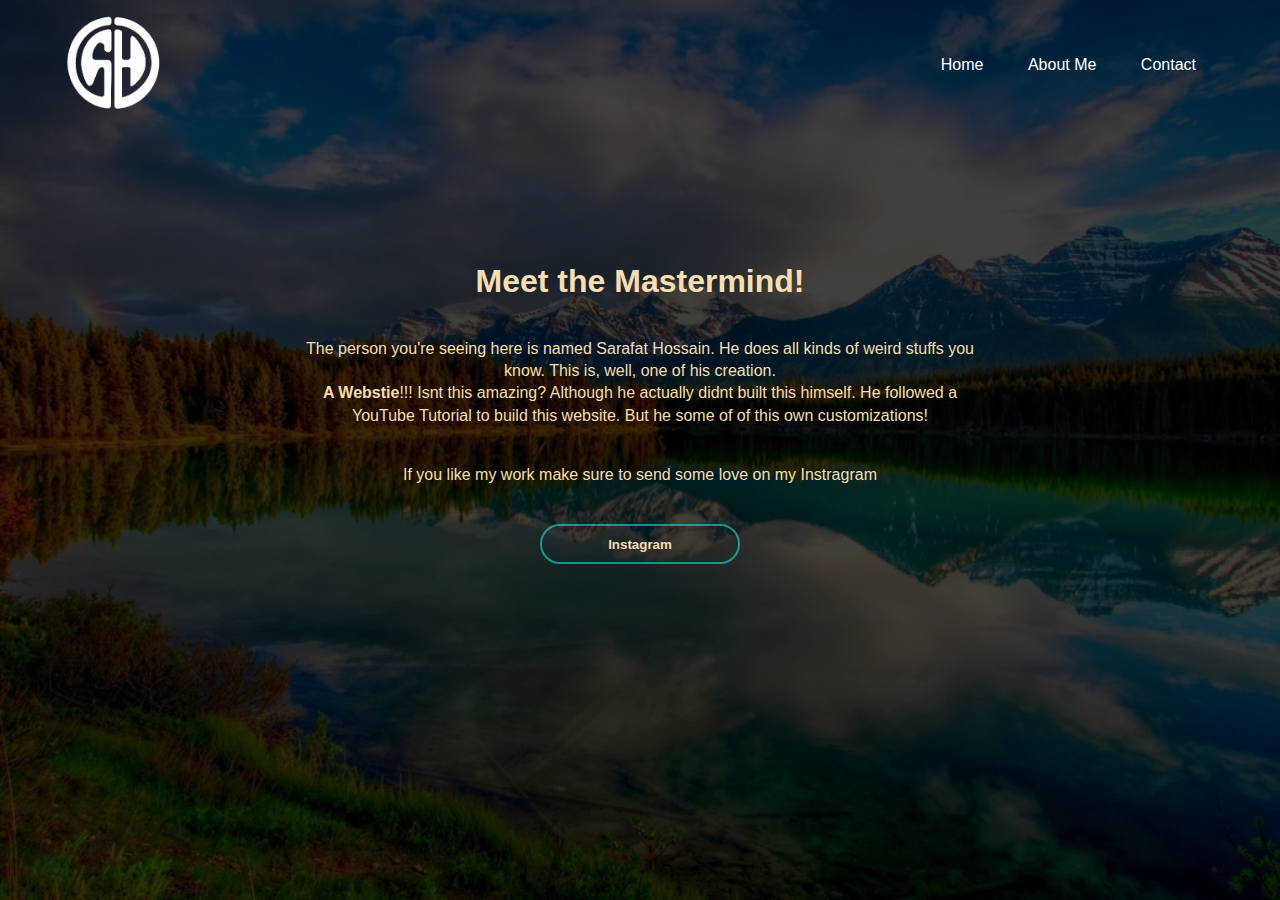
==== index.html @ c63013d9 "Add files via upload" ====
<!DOCTYPE html>
<html lang="en">
<head>
    <meta charset="UTF-8">
    <meta name="viewport" content="width=device-width, initial-scale=1.0">
    <title>Sarafat's Beautiful Website</title>
    <link rel="stylesheet" href="style.css">
</head>
<body>
    <div class="banner">
        <div class="navbar">
            <a href="index.html"><img src="logo.png" class="logo"></a>
            <ul>
                <li><a href="index.html">Home</a></li>
                <li><a href="about_me.html">About Me</a></li>
                <li><a href="contact.html">Contact</a></li>
            </ul>
        </div>

        <div class="content" class="content">
            <h1 class="title">Meet the Mastermind!</h1>
            <p class="para">The person you're seeing here is named Sarafat Hossain. He does all kinds of weird stuffs you know. This is, well, one of his creation. <br> <Strong> A Webstie</Strong>!!! Isnt this amazing? Although he actually didnt built this himself. He followed a YouTube Tutorial to build this website. But he some of of this own customizations!</p>
            <p class="para">If you like my work make sure to send some love on my Instragram</p>
            <div class="buttons">
                <a href="https://www.instagram.com/_imsfh/"><button>Instagram</button></a>
            </div>
        </div>

    </div>
    
</body>
</html>
---- style.css ----
*{
    margin: 0;
    padding: 0;
    font-family: sans-serif;
}

.banner{
    width: 100%;
    height: 100vh;
    background-image: linear-gradient(rgba(0,0,0,0.75), rgba(0,0,0,0.75)),url(bg.jpg);
    background-size: cover;
    background-position: center;

}

.navbar{
    width: 90%;
    margin: auto;
    padding-top: 1%;
    padding-bottom: 2%;
    display: flex;
    align-items: center;
    justify-content: space-between;
}

.logo{
    width: 100px;
    cursor: pointer;
}

.navbar ul li{
    list-style: none;
    display: inline-block;
    margin: 0 20px;
    position: relative;
}

.navbar ul li a{
    color: white;
    text-decoration: none;
    transition: all .4s ease-in-out;
}

.navbar ul li::after{
    content: '';
    height: 3px;
    width: 0%;
    background: #12ffef;
    position: absolute;
    left: 0;
    bottom: -2px;
}

.navbar ul li:hover:after{
    content: '';
    height: 3px;
    width: 100%;
    background: #12ffef;
    position: absolute;
    left: 0;
    bottom: -2px;
    transition: all .35s ease-in-out;
}

.content{
    text-align: center;
    color: wheat;
    font-family: Cambria, Cochin, Georgia;
    padding: 20px;
}
.para{
    padding-top: 1%;
    margin: 2%;
    line-height: 140%;
    align-items: center;
    padding-left: 20%;
    padding-right: 20%;
}

button{
    width: 200px;
    height: 40px;
    text-align: center;
    padding: 0 5px;
    margin: 1% 1%;
    font-weight: bold;
    background: transparent;
    color: wheat;
    cursor: pointer;
    border-radius: 25px;
    border: 2px solid #12ffef86;
    position: relative;
    overflow: hidden;
}

button::after{
    background: #12ffef;
    height: 100%;
    width: 0%;
    border-radius: 25px;
    position: absolute;
    left: 0;
    bottom: 0;
    z-index: -1;
}
button:hover:after{
    width: 100%;
}
.title{
    margin-top: 100px;
}
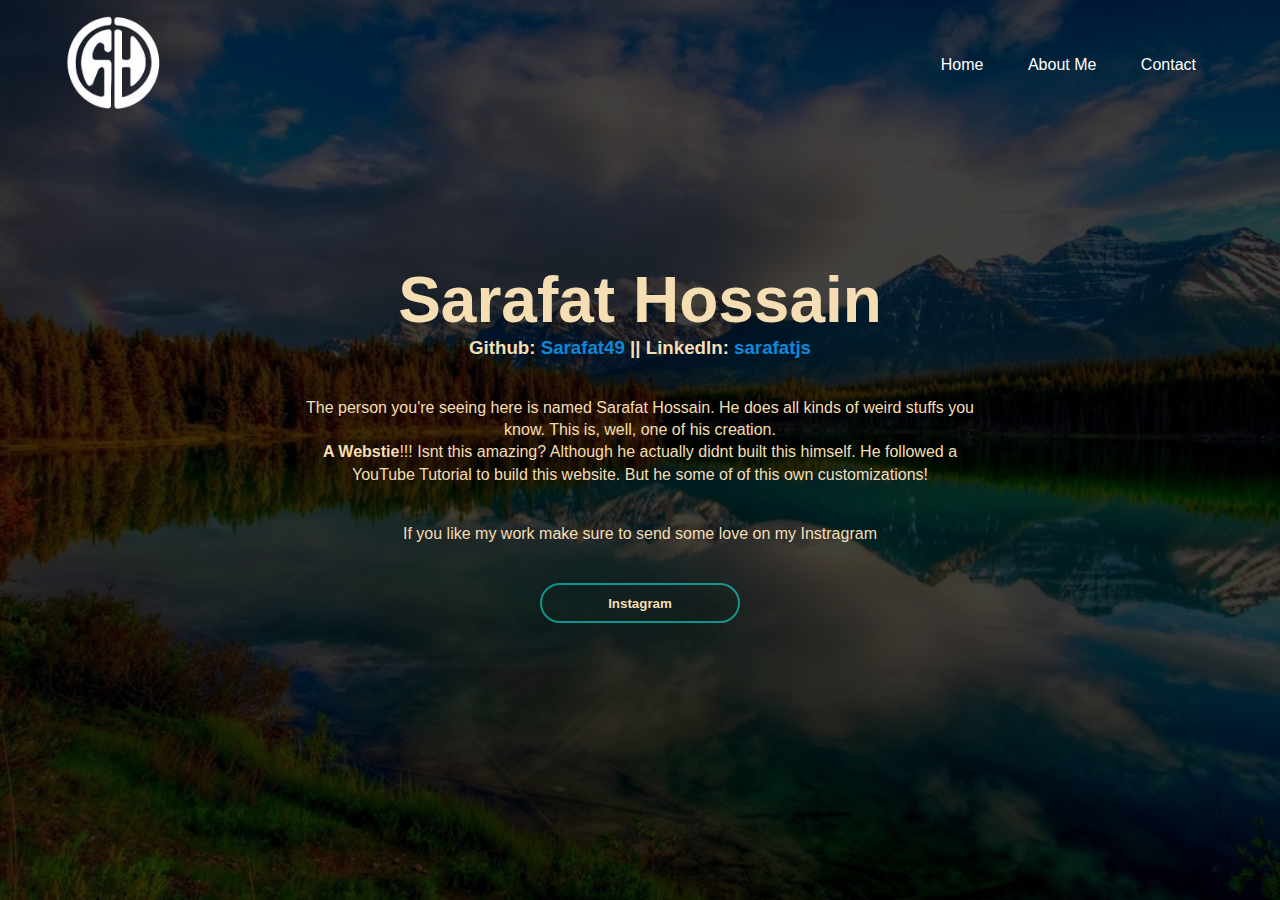
==== commit e026828f: "added github and linked links" ====
--- a/index.html
+++ b/index.html
@@ -18,7 +18,8 @@
         </div>
 
         <div class="content" class="content">
-            <h1 class="title">Meet the Mastermind!</h1>
+            <h1 class="title">Sarafat Hossain</h1>
+            <h3 class="subhead"> Github: <a href="https://github.com/Sarafat49" class="std-color">Sarafat49 </a> || LinkedIn: <a class="std-color" href="https://www.linkedin.com/in/sarafatjs/">sarafatjs</a></h3>
             <p class="para">The person you're seeing here is named Sarafat Hossain. He does all kinds of weird stuffs you know. This is, well, one of his creation. <br> <Strong> A Webstie</Strong>!!! Isnt this amazing? Although he actually didnt built this himself. He followed a YouTube Tutorial to build this website. But he some of of this own customizations!</p>
             <p class="para">If you like my work make sure to send some love on my Instragram</p>
             <div class="buttons">
@@ -29,4 +30,4 @@
     </div>
     
 </body>
-</html>+</html>
--- a/style.css
+++ b/style.css
@@ -107,5 +107,10 @@
     width: 100%;
 }
 .title{
+    font-size: 4rem;
     margin-top: 100px;
+}
+.std-color{
+    color: rgb(14, 136, 217);
+    text-decoration: none;
 }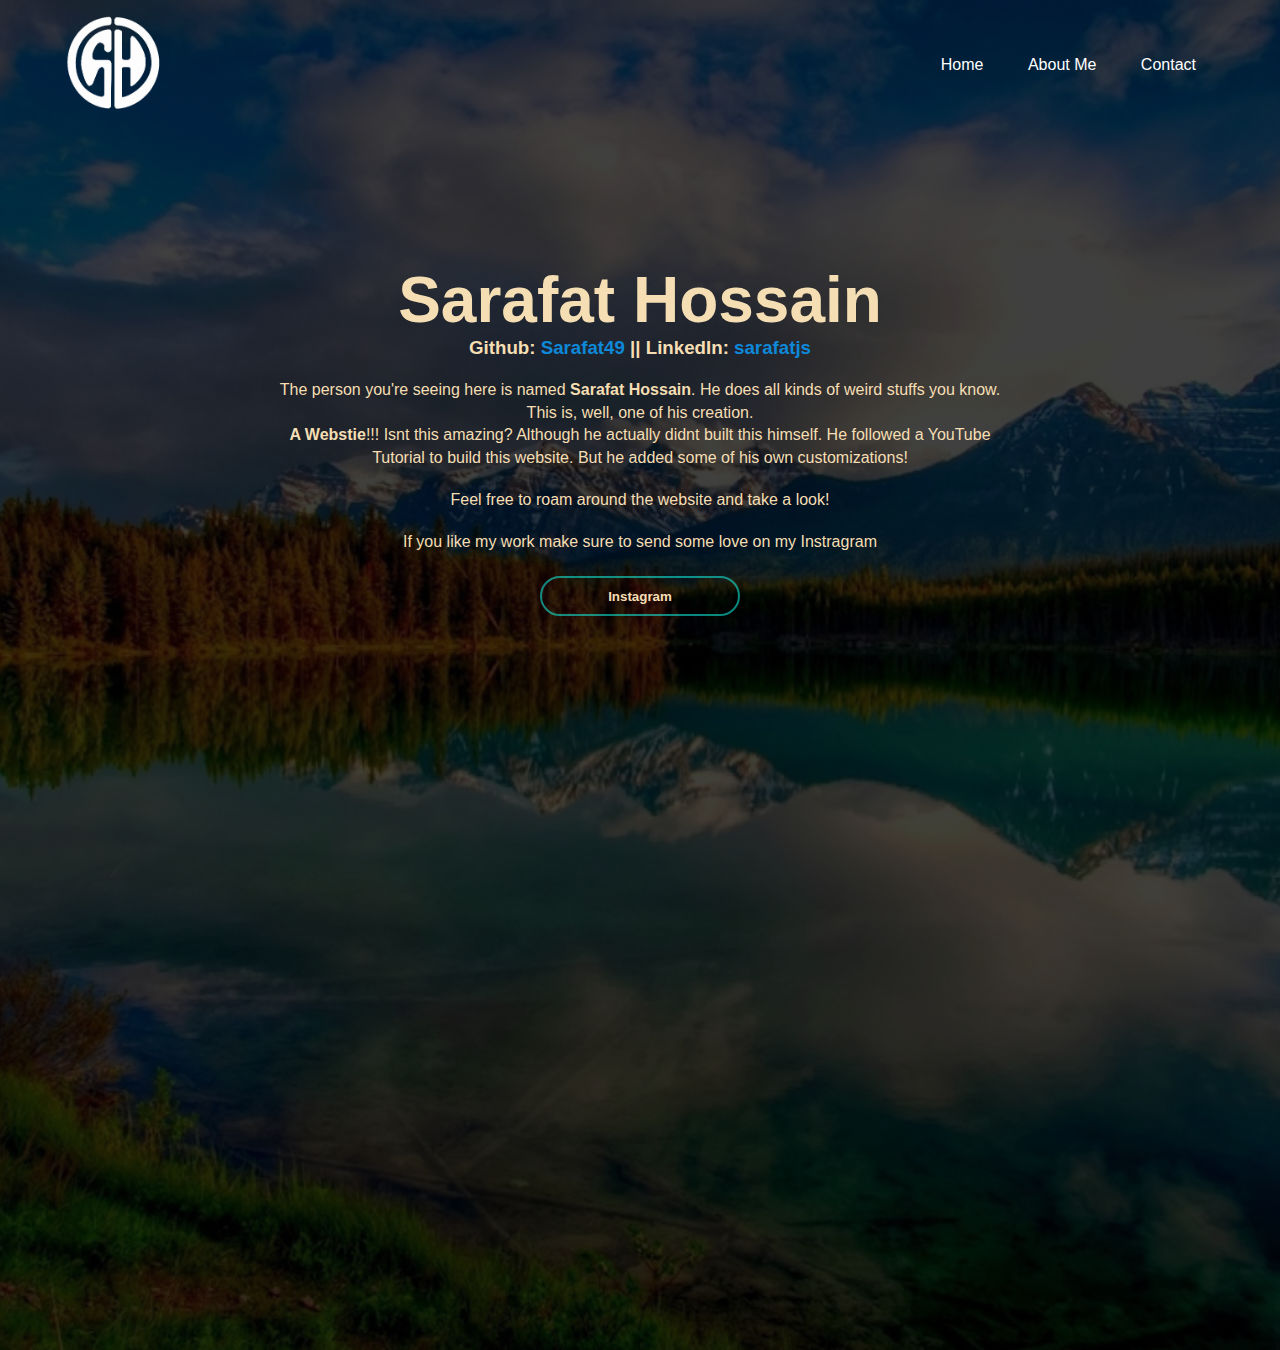
==== commit 33b85e07: "about-me-updated" ====
--- a/index.html
+++ b/index.html
@@ -20,11 +20,14 @@
         <div class="content" class="content">
             <h1 class="title">Sarafat Hossain</h1>
             <h3 class="subhead"> Github: <a href="https://github.com/Sarafat49" class="std-color">Sarafat49 </a> || LinkedIn: <a class="std-color" href="https://www.linkedin.com/in/sarafatjs/">sarafatjs</a></h3>
-            <p class="para">The person you're seeing here is named Sarafat Hossain. He does all kinds of weird stuffs you know. This is, well, one of his creation. <br> <Strong> A Webstie</Strong>!!! Isnt this amazing? Although he actually didnt built this himself. He followed a YouTube Tutorial to build this website. But he some of of this own customizations!</p>
+            <p class="para">The person you're seeing here is named <strong>Sarafat Hossain</strong>. He does all kinds of weird stuffs you know. This is, well, one of his creation. <br> <Strong> A Webstie</Strong>!!! Isnt this amazing? Although he actually didnt built this himself. He followed a YouTube Tutorial to build this website. But he added some of his own customizations!</p>
+            <p class="para">Feel free to roam around the website and take a look!</p>
             <p class="para">If you like my work make sure to send some love on my Instragram</p>
             <div class="buttons">
                 <a href="https://www.instagram.com/_imsfh/"><button>Instagram</button></a>
             </div>
+
+            
         </div>
 
     </div>
--- a/style.css
+++ b/style.css
@@ -6,11 +6,73 @@
 
 .banner{
     width: 100%;
-    height: 100vh;
+    height: 150vh;
     background-image: linear-gradient(rgba(0,0,0,0.75), rgba(0,0,0,0.75)),url(bg.jpg);
     background-size: cover;
     background-position: center;
+    
+}
 
+.main-box{
+    display: flex;
+    flex-direction: column;
+    flex-wrap: wrap;
+    justify-content: center;
+    text-align: center;
+    align-items: center;
+}
+
+.text-h1{
+    color: wheat;
+    padding-top: 2rem;
+}
+
+.text-h2{
+    color: wheat;
+    padding: 0.8rem 0rem;
+
+}
+
+.text-h3{
+    color: wheat;
+    padding: 0.15rem 0rem;
+    text-decoration: none;
+}
+
+.link{
+    color :aqua;
+    padding: 0.15rem 0rem;
+    text-decoration: none;
+    position: relative;
+}
+.link::after {
+    content: '';
+    height: 3px;
+    width: 0%;
+    background: #12ffef;
+    position: absolute;
+    left: 0;
+    bottom: -2px;
+    transition: all .35s ease-in-out;
+}
+
+.link:hover::after {
+    width: 100%;
+}
+
+
+.main-box img{
+    padding: 2px;
+    border: 1px solid black;
+    border-radius: 2rem;
+}
+
+
+#profile-picture{
+    display: flex;
+    width: 20rem;
+    height: auto;
+    aspect-ratio: 3/4;
 }
 
 .navbar{
@@ -69,8 +131,8 @@
     padding: 20px;
 }
 .para{
-    padding-top: 1%;
-    margin: 2%;
+    padding-top: 10px;
+    margin: 10px;
     line-height: 140%;
     align-items: center;
     padding-left: 20%;
